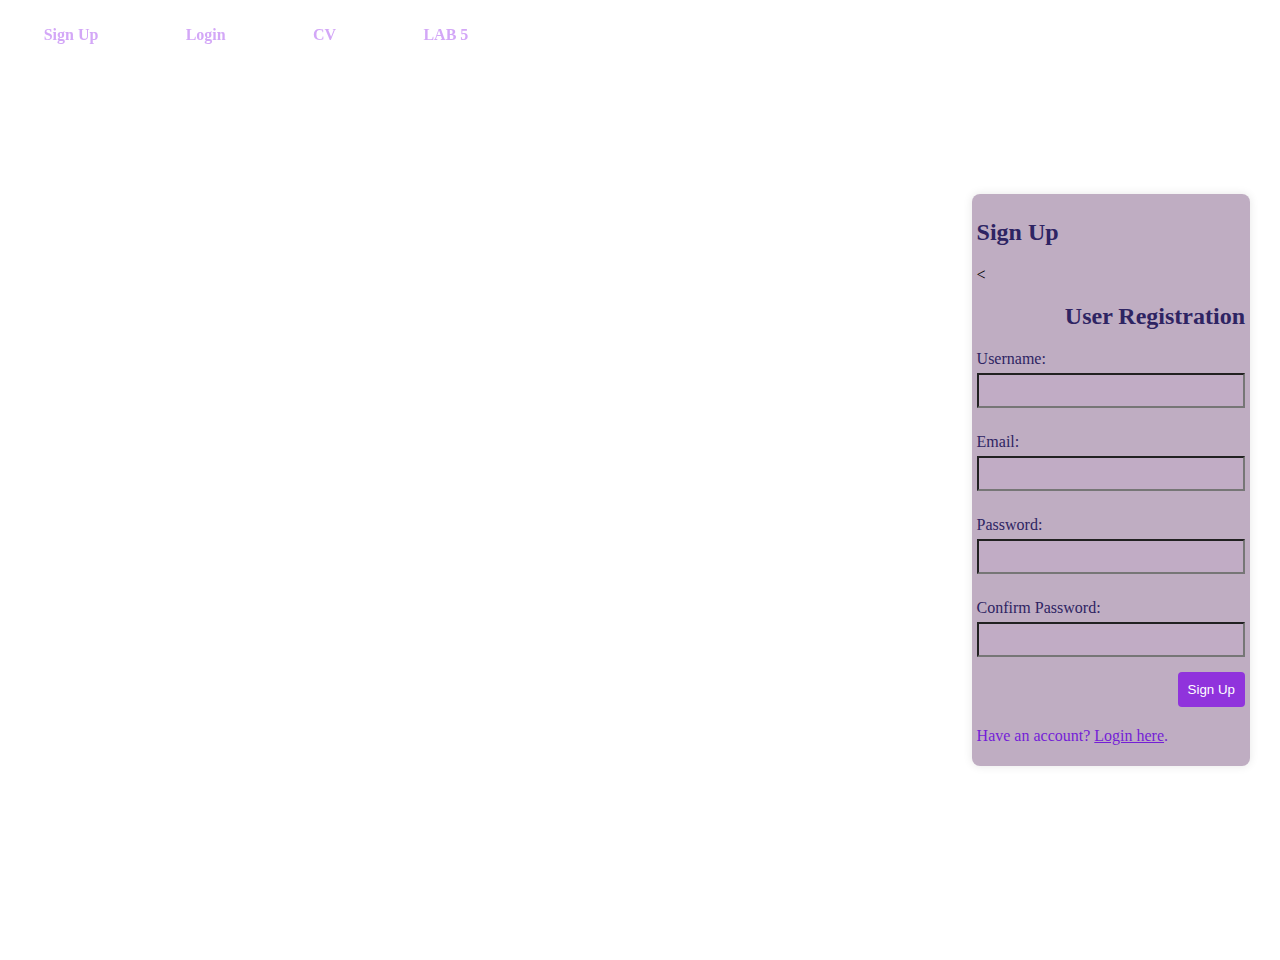
==== index.html @ c3027991 "Add files via upload" ====
<!DOCTYPE html>
<html lang="en">
<head>
    <meta charset="UTF-8">
    <meta http-equiv="X-UA-Compatible" content="IE=edge">
    <meta name="viewport" content="width=device-width, initial-scale=1.0">
    <link rel="stylesheet" href="styles.css">
    <title>Sign Up</title>

        <link rel="stylesheet" href="styles.css">
        <title>User Registration</title>
        <script>
            function validateForm() {
                var username = document.getElementById("username").value;
                var email = document.getElementById("email").value;
                var password = document.getElementById("password").value;
                var confirmPassword = document.getElementById("confirm-password").value;
    
                // Check if all fields are filled out
                if (username === "" || email === "" || password === "" || confirmPassword === "") {
                    alert("Please fill out all fields");
                    return false;
                }
    
                // Validate email format
                var emailRegex = /^[^\s@]+@[^\s@]+\.[^\s@]+$/;
                if (!email.match(emailRegex)) {
                    alert("Please enter a valid email address");
                    return false;
                }
    
                // Validate password constraints
                var passwordRegex = /^(?=.[0-9])(?=.[a-zA-Z])([a-zA-Z0-9]+)$/;
                if (!password.match(passwordRegex)) {
                    alert("Password must contain at least one letter and one number");
                    return false;
                }
    
                // Check if password and confirm password match
                if (password !== confirmPassword) {
                    alert("Passwords do not match");
                    return false;
                }
    
                // If all validations pass, submit the form
                return true;
            }
        </script>
    
</head>
<body>
    <header>
        <h1> </h1>
    </header>
    <div class="nav">
        <nav>
             <ul>
                <li><a href="index.html">Sign Up</a></li>
                <li><a href="login.html">Login</a></li>
                <li><a href="CV.html">CV</a></li>
                <li><a href="Lab_5.html">LAB 5</a></li>
            </ul>
        </nav>
        </div>

    <div class="container">
        <h2>Sign Up</h2>
        <<form action="submit_form.php" method="post" onsubmit="return validateForm()">
            <h2>User Registration</h2>
            <label for="username">Username:</label>
            <input type="text" id="username" name="username" required>

            <label for="email">Email:</label>
            <input type="email" id="email" name="email" required>

            <label for="password">Password:</label>
            <input type="password" id="password" name="password" required>

            <label for="confirm-password">Confirm Password:</label>
            <input type="password" id="confirm-password" name="confirm-password" required>

            <button type="submit">Sign Up</button>
        </form>
        <p> Have an account? <a href="login.html">Login here</a>.</p>
    </div>
   
</body>
</html>
---- styles.css ----
body {
        font-family: Times New Roman, sans-serif;
        margin: 0;
        padding: 0;
        background-image: url('/Users/sanjana/Downloads/s.jpeg');
        display: flex;
        align-items: center;
        justify-content: center;
        min-height: 100vh;
    }
    
       .container {
        background-color:rgba(135, 102, 141, 0.536); 
        border-radius: 8px;
        box-shadow: 0 0 10px rgba(0, 0, 0, 0.1);
        padding: 5px;
        margin-left: auto; 
        margin-right: 30px; 
        margin-top: -60px;
    }
        
    h1{
        color:#2e2463;
    }
    h2 {
        color: #2e2463;
    }
    
    form {
        max-width: 300px;
        margin: 0 auto;
        text-align: right; 
    }
    
    label {
        display: block;
        margin: 10px 0 5px;
        text-align: left;
        color: #2e2463;
    }
    
    input {
        width: 100%;
        padding: 8px;
        margin-bottom: 15px;
        box-sizing: border-box; 
        background-color:rgba(228, 150, 246, 0.051); 
    }
    
    button {
        background-color: #9033dc;
        color: #fff;
        padding: 10px;
        border: none;
        border-radius: 4px;
        cursor: pointer;
    }
    
    button:hover {
        background-color: #f57cc2;
    }
    
    p {
        margin-top: 20px;
        color: #741ed7;
    }
    a{
        color: #741ed6;
    }

    nav {
        position: fixed; 
        top: 0; 
        width: 40%; 
        background-image:url('/Users/sanjana/Desktop/Screenshot 2024-01-20 at 12.32.35 PM.png');
        color: #eb5fd3;
        z-index: 1000; 
    }

    nav ul {
        list-style-type: none;
        display: flex; 
        justify-content: space-around;
        padding: 10px 0; 
    }
    
    nav li {
        margin: 10;
    }
    
    nav a {
        text-decoration: none; 
        color: #ac58f086; 
        font-weight: bold; 
        padding: 10px 15px; 
        transition: background-color 0.3s ease; 
    }
   
    nav a:hover {
        background-color: #4535aa7c; 
    }
    
    
    body {
        padding-top: 60px; 
    }
---- styles.css ----
body {
        font-family: Times New Roman, sans-serif;
        margin: 0;
        padding: 0;
        background-image: url('/Users/sanjana/Downloads/s.jpeg');
        display: flex;
        align-items: center;
        justify-content: center;
        min-height: 100vh;
    }
    
       .container {
        background-color:rgba(135, 102, 141, 0.536); 
        border-radius: 8px;
        box-shadow: 0 0 10px rgba(0, 0, 0, 0.1);
        padding: 5px;
        margin-left: auto; 
        margin-right: 30px; 
        margin-top: -60px;
    }
        
    h1{
        color:#2e2463;
    }
    h2 {
        color: #2e2463;
    }
    
    form {
        max-width: 300px;
        margin: 0 auto;
        text-align: right; 
    }
    
    label {
        display: block;
        margin: 10px 0 5px;
        text-align: left;
        color: #2e2463;
    }
    
    input {
        width: 100%;
        padding: 8px;
        margin-bottom: 15px;
        box-sizing: border-box; 
        background-color:rgba(228, 150, 246, 0.051); 
    }
    
    button {
        background-color: #9033dc;
        color: #fff;
        padding: 10px;
        border: none;
        border-radius: 4px;
        cursor: pointer;
    }
    
    button:hover {
        background-color: #f57cc2;
    }
    
    p {
        margin-top: 20px;
        color: #741ed7;
    }
    a{
        color: #741ed6;
    }

    nav {
        position: fixed; 
        top: 0; 
        width: 40%; 
        background-image:url('/Users/sanjana/Desktop/Screenshot 2024-01-20 at 12.32.35 PM.png');
        color: #eb5fd3;
        z-index: 1000; 
    }

    nav ul {
        list-style-type: none;
        display: flex; 
        justify-content: space-around;
        padding: 10px 0; 
    }
    
    nav li {
        margin: 10;
    }
    
    nav a {
        text-decoration: none; 
        color: #ac58f086; 
        font-weight: bold; 
        padding: 10px 15px; 
        transition: background-color 0.3s ease; 
    }
   
    nav a:hover {
        background-color: #4535aa7c; 
    }
    
    
    body {
        padding-top: 60px; 
    }
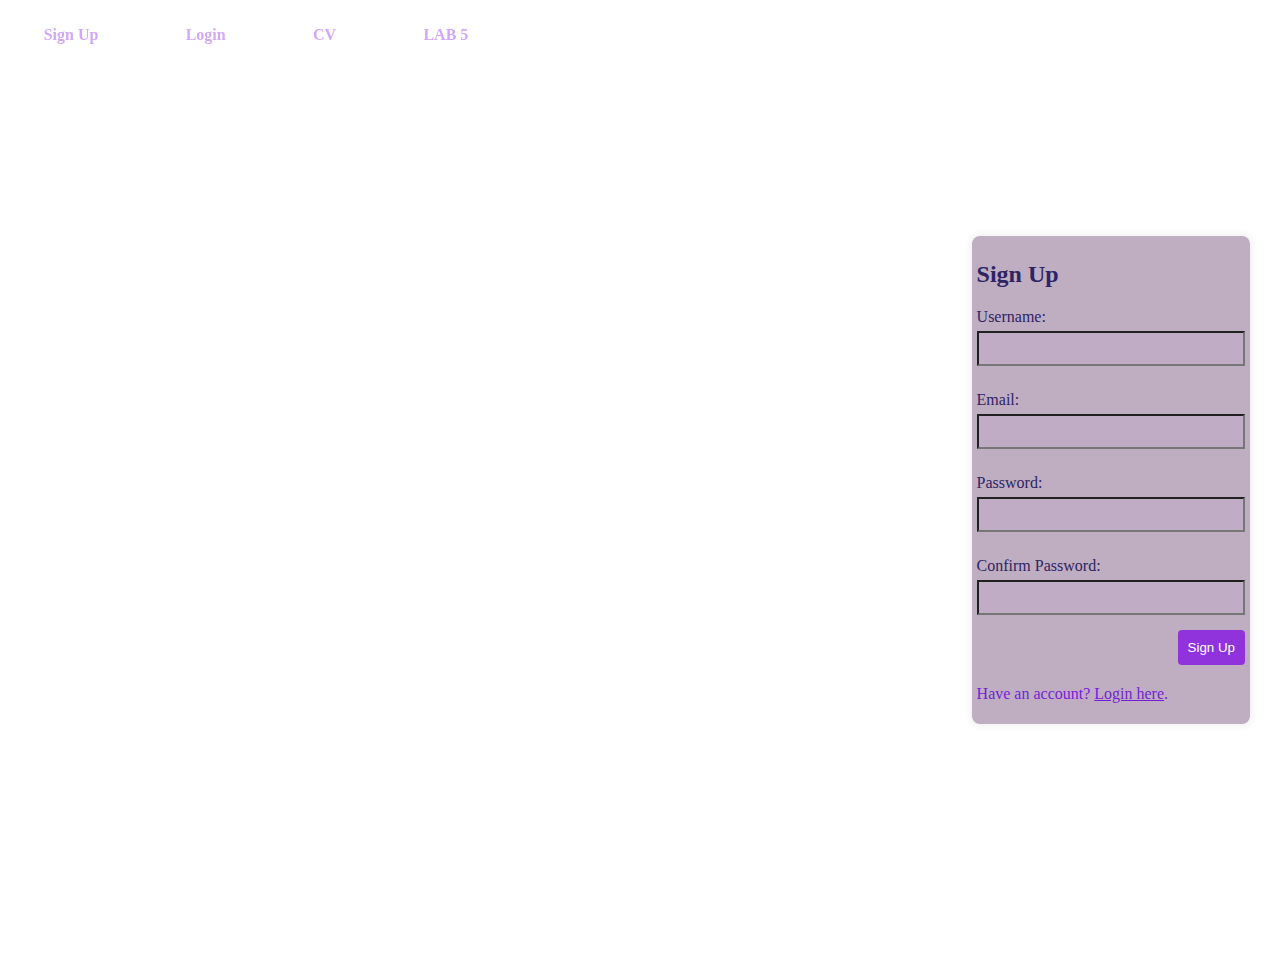
==== commit 4068e91a: "index.html" ====
--- a/index.html
+++ b/index.html
@@ -8,7 +8,6 @@
     <title>Sign Up</title>
 
         <link rel="stylesheet" href="styles.css">
-        <title>User Registration</title>
         <script>
             function validateForm() {
                 var username = document.getElementById("username").value;
@@ -65,8 +64,7 @@
 
     <div class="container">
         <h2>Sign Up</h2>
-        <<form action="submit_form.php" method="post" onsubmit="return validateForm()">
-            <h2>User Registration</h2>
+        <form action="submit_form.php" method="post" onsubmit="return validateForm()">
             <label for="username">Username:</label>
             <input type="text" id="username" name="username" required>
 
--- a/styles.css
+++ b/styles.css
@@ -3,7 +3,7 @@
         font-family: Times New Roman, sans-serif;
         margin: 0;
         padding: 0;
-        background-image: url('/Users/sanjana/Downloads/s.jpeg');
+        background-image: url('https://www.joshuacripps.com/wp-content/uploads/2016/03/New-Zealand-Lake-Wanaka-Lenticular-sunset.jpg');
         display: flex;
         align-items: center;
         justify-content: center;
@@ -104,4 +104,4 @@
     
     body {
         padding-top: 60px; 
-    }+    }
--- a/styles.css
+++ b/styles.css
@@ -3,7 +3,7 @@
         font-family: Times New Roman, sans-serif;
         margin: 0;
         padding: 0;
-        background-image: url('/Users/sanjana/Downloads/s.jpeg');
+        background-image: url('https://www.joshuacripps.com/wp-content/uploads/2016/03/New-Zealand-Lake-Wanaka-Lenticular-sunset.jpg');
         display: flex;
         align-items: center;
         justify-content: center;
@@ -104,4 +104,4 @@
     
     body {
         padding-top: 60px; 
-    }+    }
